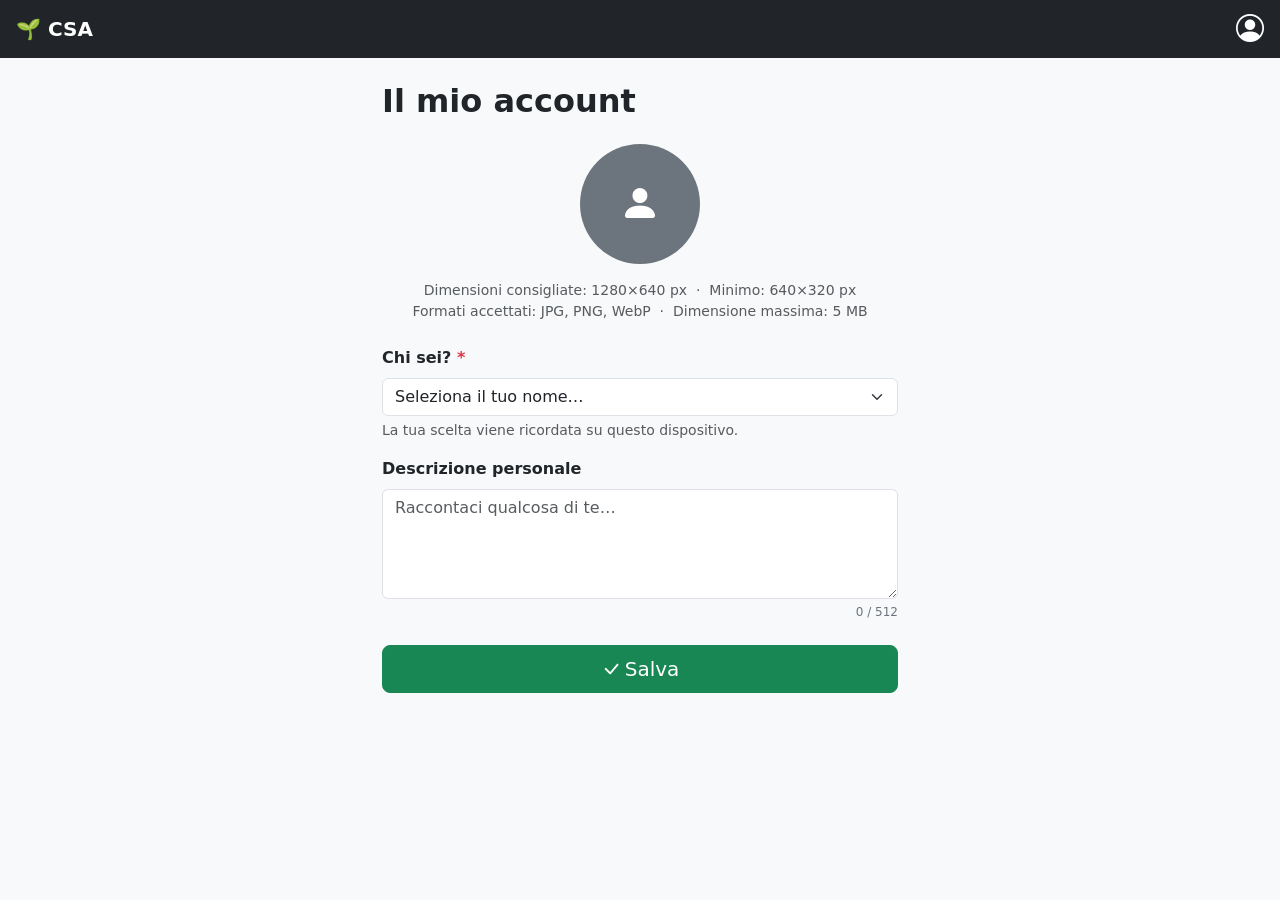
==== account/index.html @ 47fadc78 "initialization" ====
<!DOCTYPE html>
<html lang="it">
<head>
  <meta charset="UTF-8">
  <meta name="viewport" content="width=device-width, initial-scale=1">
  <title>CSA — Il mio account</title>
  <link rel="stylesheet"
        href="https://cdn.jsdelivr.net/npm/bootstrap@5.3.3/dist/css/bootstrap.min.css">
  <link rel="stylesheet"
        href="https://cdn.jsdelivr.net/npm/bootstrap-icons@1.11.3/font/bootstrap-icons.min.css">
  <link rel="stylesheet" href="../css/app.css">
</head>
<body>

  <!-- Shared navigation bar is injected here by layout.js -->
  <div id="header-root"></div>

  <main class="container py-4" style="max-width: 540px">
    <h2 class="page-title mb-4">Il mio account</h2>

    <!-- ── Avatar ──────────────────────────────────────────────────────────── -->
    <div class="d-flex justify-content-center mb-3">
      <div class="avatar-wrapper">
        <!--
          Clicking the avatar opens the hidden file input.
          account.js populates this element with either an <img> or initials text.
        -->
        <div id="avatar"
             class="avatar-circle"
             role="button"
             tabindex="0"
             data-bs-toggle="tooltip"
             data-bs-placement="bottom"
             title="Clicca per caricare la foto profilo">
          <!-- populated by account.js -->
        </div>
        <div class="avatar-overlay" aria-hidden="true">
          <i class="bi bi-camera-fill text-white fs-5"></i>
        </div>
      </div>

      <!-- Hidden file input — triggered programmatically -->
      <input type="file"
             id="photoInput"
             accept=".jpg,.jpeg,.png,.webp"
             class="d-none"
             aria-label="Carica foto profilo">
    </div>

    <p class="text-center text-muted small mb-4">
      Dimensioni consigliate: 1280×640 px &nbsp;·&nbsp; Minimo: 640×320 px<br>
      Formati accettati: JPG, PNG, WebP &nbsp;·&nbsp; Dimensione massima: 5 MB
    </p>

    <!-- ── Profile form ─────────────────────────────────────────────────────── -->
    <form id="accountForm" novalidate>

      <!-- Chi sei? — select from quota owners list -->
      <div class="mb-3">
        <label for="quotaOwner" class="form-label fw-semibold">
          Chi sei? <span class="text-danger" aria-hidden="true">*</span>
        </label>
        <select id="quotaOwner"
                name="quota_owner_id"
                class="form-select"
                required
                data-bs-toggle="tooltip"
                data-bs-placement="top"
                title="Seleziona il tuo nome dall'elenco dei soci">
          <option value="" disabled selected>Seleziona il tuo nome…</option>
        </select>
        <div class="form-text">
          La tua scelta viene ricordata su questo dispositivo.
        </div>
      </div>

      <!-- Descrizione personale -->
      <div class="mb-4">
        <label for="description" class="form-label fw-semibold">
          Descrizione personale
        </label>
        <textarea id="description"
                  name="description"
                  class="form-control"
                  rows="4"
                  maxlength="512"
                  placeholder="Raccontaci qualcosa di te…"
                  data-bs-toggle="tooltip"
                  data-bs-placement="top"
                  title="Descrizione personale (max 512 caratteri)"></textarea>
        <div class="text-end char-counter mt-1">
          <span id="descCounter">0 / 512</span>
        </div>
      </div>

      <!-- Save button -->
      <div class="d-grid">
        <button type="submit" class="btn btn-success btn-lg">
          <i class="bi bi-check-lg me-1"></i>Salva
        </button>
      </div>

    </form>
  </main>

  <script src="https://cdn.jsdelivr.net/npm/bootstrap@5.3.3/dist/js/bootstrap.bundle.min.js"></script>
  <!--
    account.js imports layout.js (which injects the nav + toast container)
    and then runs the page-specific logic.  A single <script type="module"> is
    sufficient — no need to also load layout.js explicitly.
  -->
  <script type="module" src="../js/account.js"></script>

</body>
</html>
---- css/app.css ----
/* ── CSA — project-wide style overrides ──────────────────────────────────────── */

body {
  background-color: #f8f9fa;
}

/* ── Avatar ────────────────────────────────────────────────────────────────────*/

.avatar-circle {
  width: 120px;
  height: 120px;
  border-radius: 50%;
  display: flex;
  align-items: center;
  justify-content: center;
  font-size: 2.5rem;
  font-weight: 700;
  color: #fff;
  cursor: pointer;
  overflow: hidden;
  user-select: none;
  transition: opacity 0.15s;
}

.avatar-circle img {
  width: 100%;
  height: 100%;
  object-fit: cover;
}

.avatar-wrapper {
  position: relative;
  display: inline-block;
}

.avatar-overlay {
  position: absolute;
  inset: 0;
  border-radius: 50%;
  background: rgba(0, 0, 0, 0.4);
  display: none;
  align-items: center;
  justify-content: center;
  cursor: pointer;
}

.avatar-wrapper:hover .avatar-overlay,
.avatar-wrapper:focus-within .avatar-overlay {
  display: flex;
}

/* ── Char counter ──────────────────────────────────────────────────────────────*/

.char-counter {
  font-size: 0.75rem;
  color: #6c757d;
}

/* ── Calendar event colours (reused across /admin, /involvement, /delivery) ───*/

.fc-event-no-participants {
  background-color: #dc3545 !important;
  border-color: #b02a37 !important;
}

.fc-event-has-participants {
  background-color: #198754 !important;
  border-color: #146c43 !important;
}

/* ── Expired delivery events ───────────────────────────────────────────────────*/

.fc-event-expired {
  opacity: 0.55;
  cursor: not-allowed !important;
}

/* ── Misc ──────────────────────────────────────────────────────────────────────*/

.page-title {
  font-weight: 600;
}
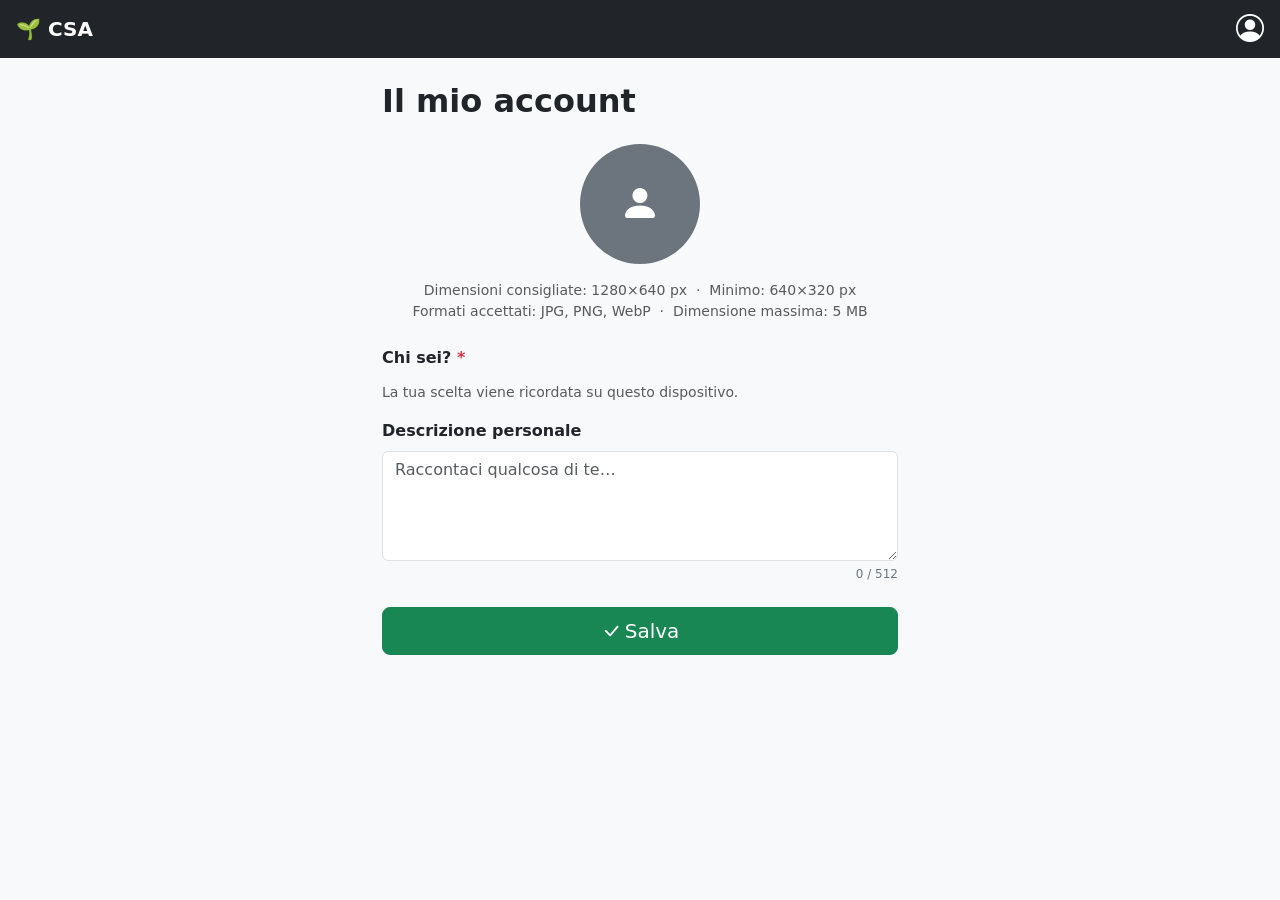
==== commit 3ac24cff: "refactor" ====
--- a/account/index.html
+++ b/account/index.html
@@ -57,18 +57,10 @@
 
       <!-- Chi sei? — select from quota owners list -->
       <div class="mb-3">
-        <label for="quotaOwner" class="form-label fw-semibold">
+        <label for="quotaOwnerPicker-search" class="form-label fw-semibold">
           Chi sei? <span class="text-danger" aria-hidden="true">*</span>
         </label>
-        <select id="quotaOwner"
-                name="quota_owner_id"
-                class="form-select"
-                required
-                data-bs-toggle="tooltip"
-                data-bs-placement="top"
-                title="Seleziona il tuo nome dall'elenco dei soci">
-          <option value="" disabled selected>Seleziona il tuo nome…</option>
-        </select>
+        <div id="quotaOwnerPicker"></div>
         <div class="form-text">
           La tua scelta viene ricordata su questo dispositivo.
         </div>
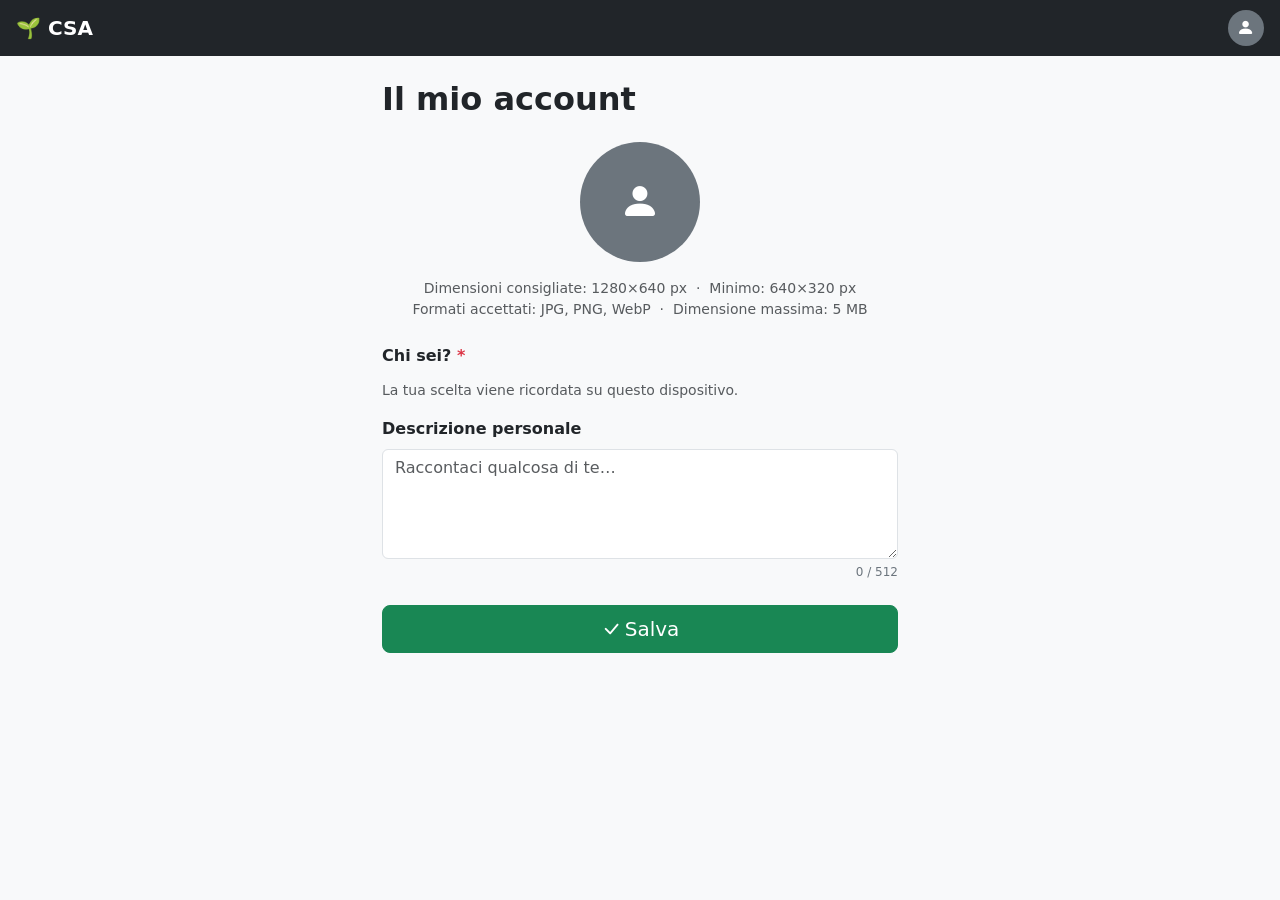
==== commit 8f527430: "fix upload foto profilo" ====
--- a/account/index.html
+++ b/account/index.html
@@ -34,7 +34,7 @@
              title="Clicca per caricare la foto profilo">
           <!-- populated by account.js -->
         </div>
-        <div class="avatar-overlay" aria-hidden="true">
+        <div class="avatar-overlay" role="button" tabindex="0" aria-label="Carica foto profilo">
           <i class="bi bi-camera-fill text-white fs-5"></i>
         </div>
       </div>
--- a/css/app.css
+++ b/css/app.css
@@ -4,8 +4,34 @@
   background-color: #f8f9fa;
 }
 
-/* ── Avatar ────────────────────────────────────────────────────────────────────*/
+/* ── Avatar ─────────────────────────────────────────────────────────────────────────*/
 
+/* Navbar small avatar circle (initials / photo) */
+.nav-avatar-circle {
+  display: inline-flex;
+  align-items: center;
+  justify-content: center;
+  width: 36px;
+  height: 36px;
+  border-radius: 50%;
+  background: #6c757d;
+  color: #fff;
+  font-size: 0.85rem;
+  font-weight: 700;
+  overflow: hidden;
+  flex-shrink: 0;
+  transition: opacity 0.15s;
+}
+
+.nav-avatar-circle:hover { opacity: 0.85; }
+
+.nav-avatar-circle img {
+  width: 100%;
+  height: 100%;
+  object-fit: cover;
+}
+
+/* Profile-page large avatar */
 .avatar-circle {
   width: 120px;
   height: 120px;
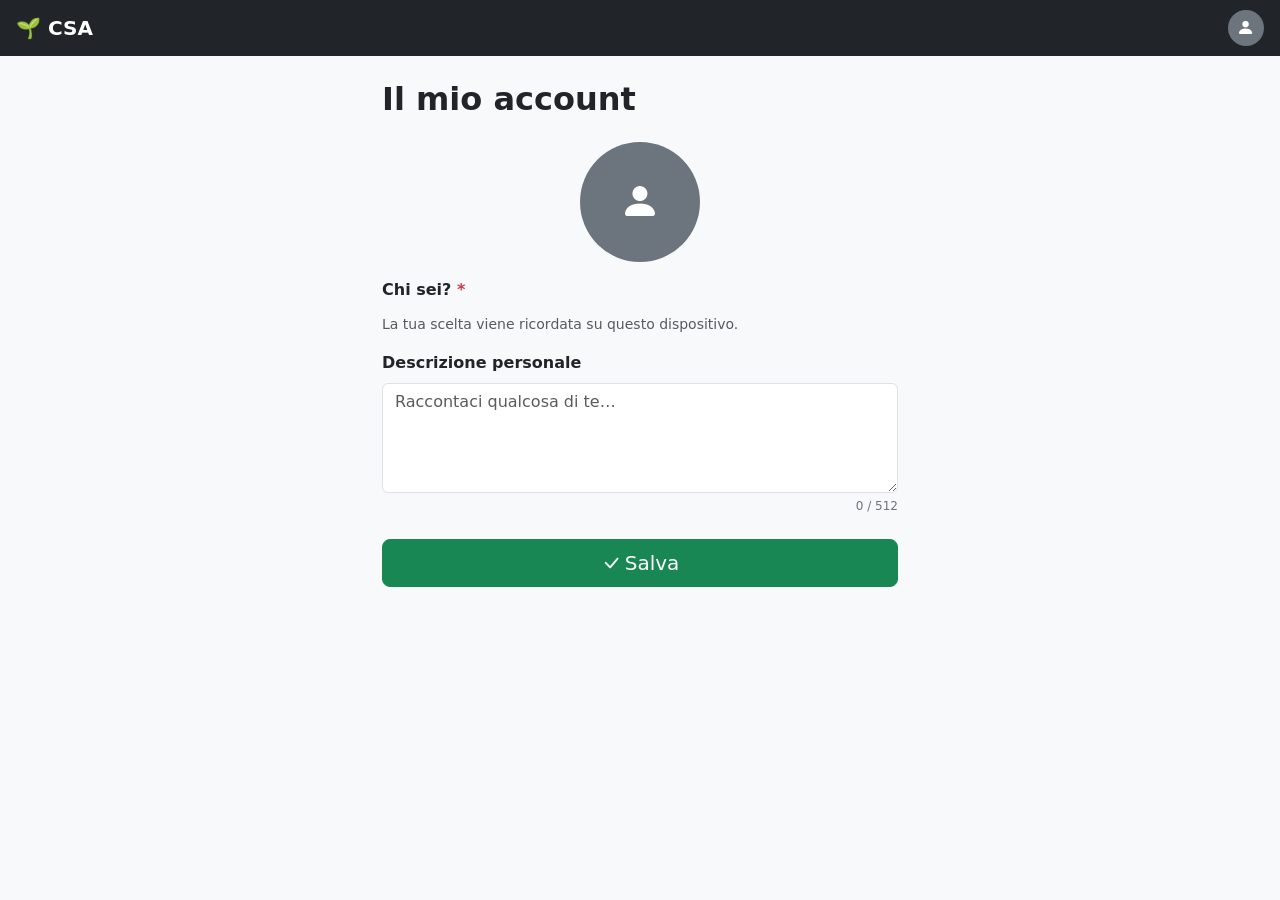
==== commit 4bc0611a: "updated avatar upload feature: - reduced minimum size to 150x150 - image validation rules moved to t" ====
--- a/account/index.html
+++ b/account/index.html
@@ -46,11 +46,6 @@
              class="d-none"
              aria-label="Carica foto profilo">
     </div>
-
-    <p class="text-center text-muted small mb-4">
-      Dimensioni consigliate: 1280×640 px &nbsp;·&nbsp; Minimo: 640×320 px<br>
-      Formati accettati: JPG, PNG, WebP &nbsp;·&nbsp; Dimensione massima: 5 MB
-    </p>
 
     <!-- ── Profile form ─────────────────────────────────────────────────────── -->
     <form id="accountForm" novalidate>
--- a/css/app.css
+++ b/css/app.css
@@ -106,3 +106,9 @@
 .page-title {
   font-weight: 600;
 }
+
+/* Wider tooltip for photo input help text (50% wider than bootstrap default 200px) */
+.photo-tooltip .tooltip-inner {
+  max-width: 300px;
+  white-space: normal;
+}
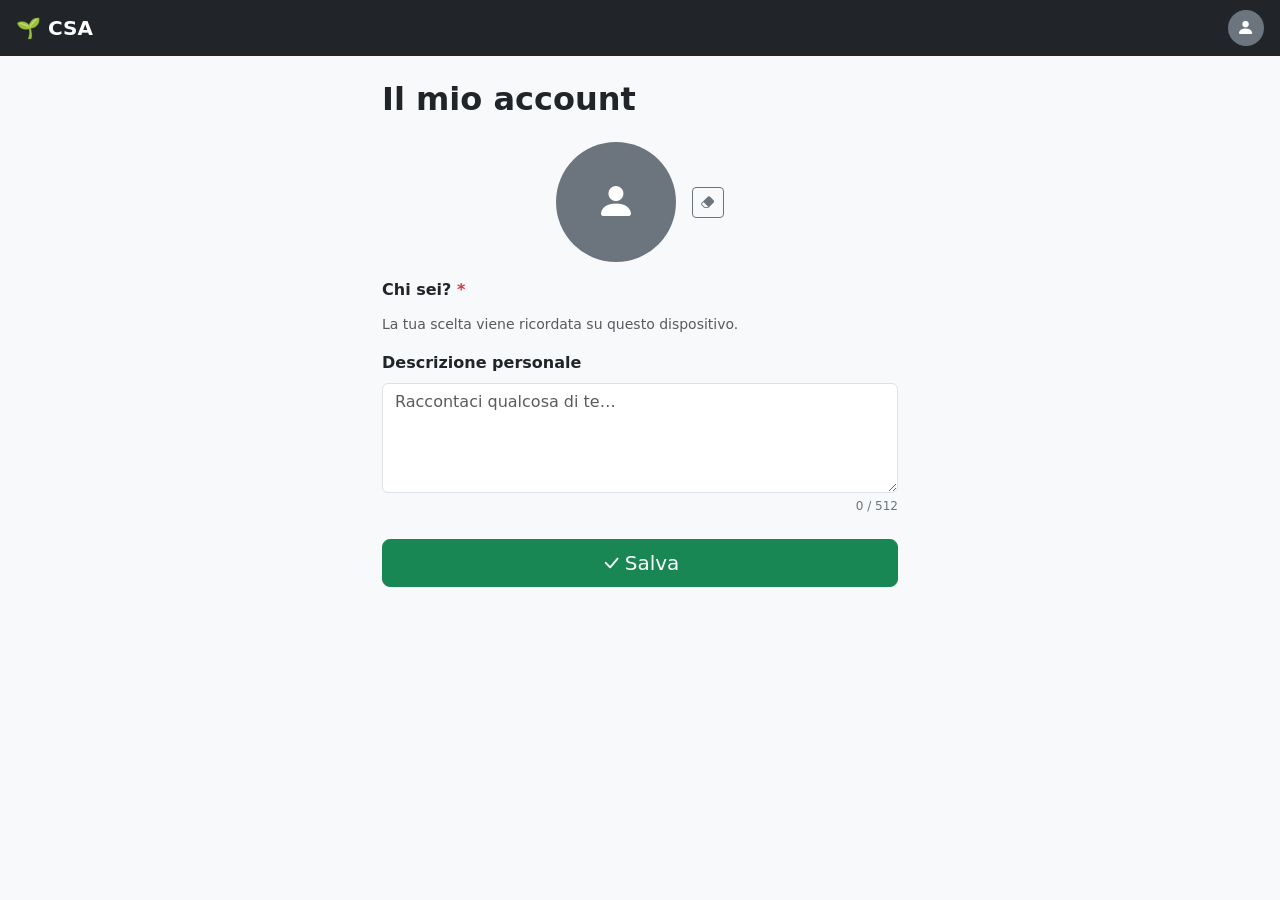
==== commit 7406b1e3: "remove account data: add a 'Remove Account Data' feature that clears the account page information an" ====
--- a/account/index.html
+++ b/account/index.html
@@ -4,6 +4,7 @@
   <meta charset="UTF-8">
   <meta name="viewport" content="width=device-width, initial-scale=1">
   <title>CSA — Il mio account</title>
+  <link rel="icon" href="data:image/svg+xml;utf8,%3Csvg xmlns='http://www.w3.org/2000/svg' viewBox='0 0 100 100'%3E%3Ctext y='72' font-size='72'%3E%F0%9F%8C%B1%3C/text%3E%3C/svg%3E">
   <link rel="stylesheet"
         href="https://cdn.jsdelivr.net/npm/bootstrap@5.3.3/dist/css/bootstrap.min.css">
   <link rel="stylesheet"
@@ -19,7 +20,7 @@
     <h2 class="page-title mb-4">Il mio account</h2>
 
     <!-- ── Avatar ──────────────────────────────────────────────────────────── -->
-    <div class="d-flex justify-content-center mb-3">
+    <div class="d-flex justify-content-center align-items-center mb-3">
       <div class="avatar-wrapper">
         <!--
           Clicking the avatar opens the hidden file input.
@@ -38,6 +39,16 @@
           <i class="bi bi-camera-fill text-white fs-5"></i>
         </div>
       </div>
+      <!-- Eraser button: clears saved identity cookie and resets all account fields -->
+      <button id="clearAccountBtn"
+              type="button"
+              class="btn btn-outline-secondary btn-sm ms-3"
+              data-bs-toggle="tooltip"
+              data-bs-placement="right"
+              title="Rimuovi dati account da questo dispositivo"
+              aria-label="Cancella account">
+        <i class="bi bi-eraser-fill"></i>
+      </button>
 
       <!-- Hidden file input — triggered programmatically -->
       <input type="file"
